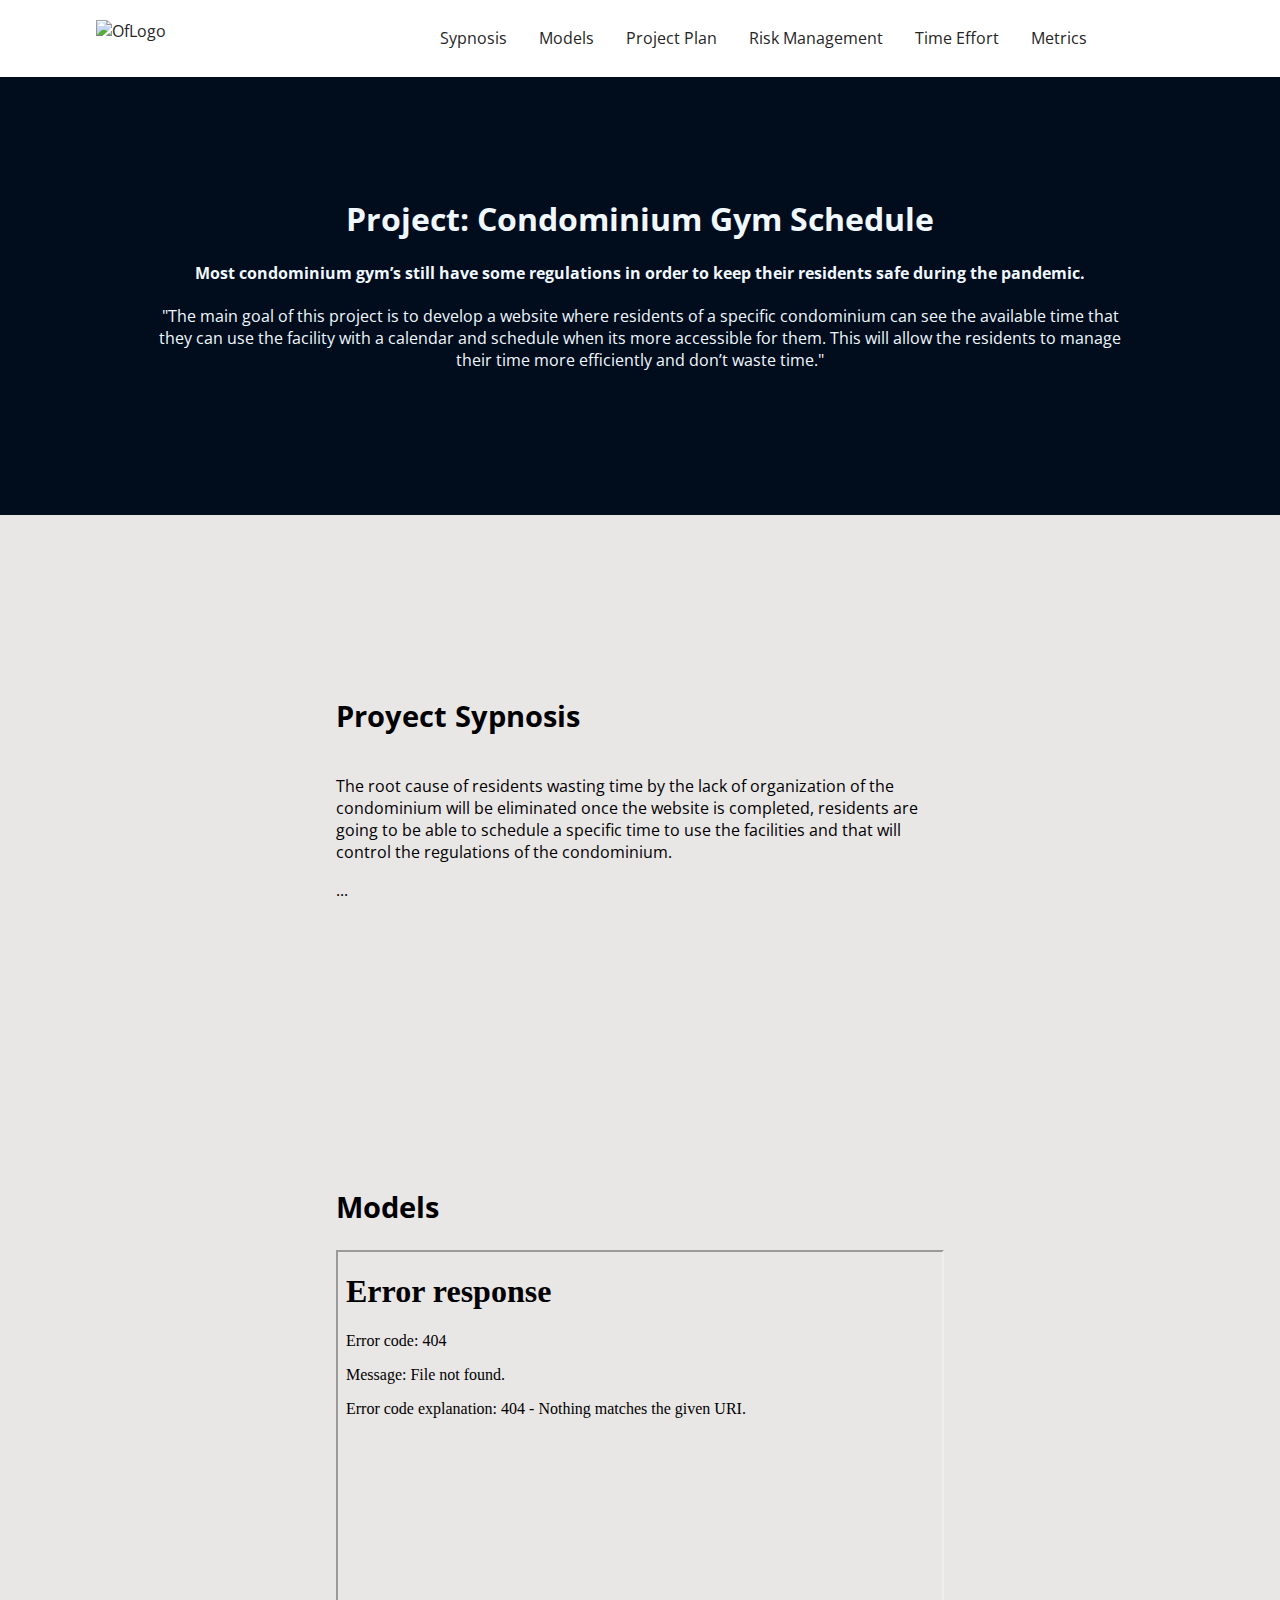
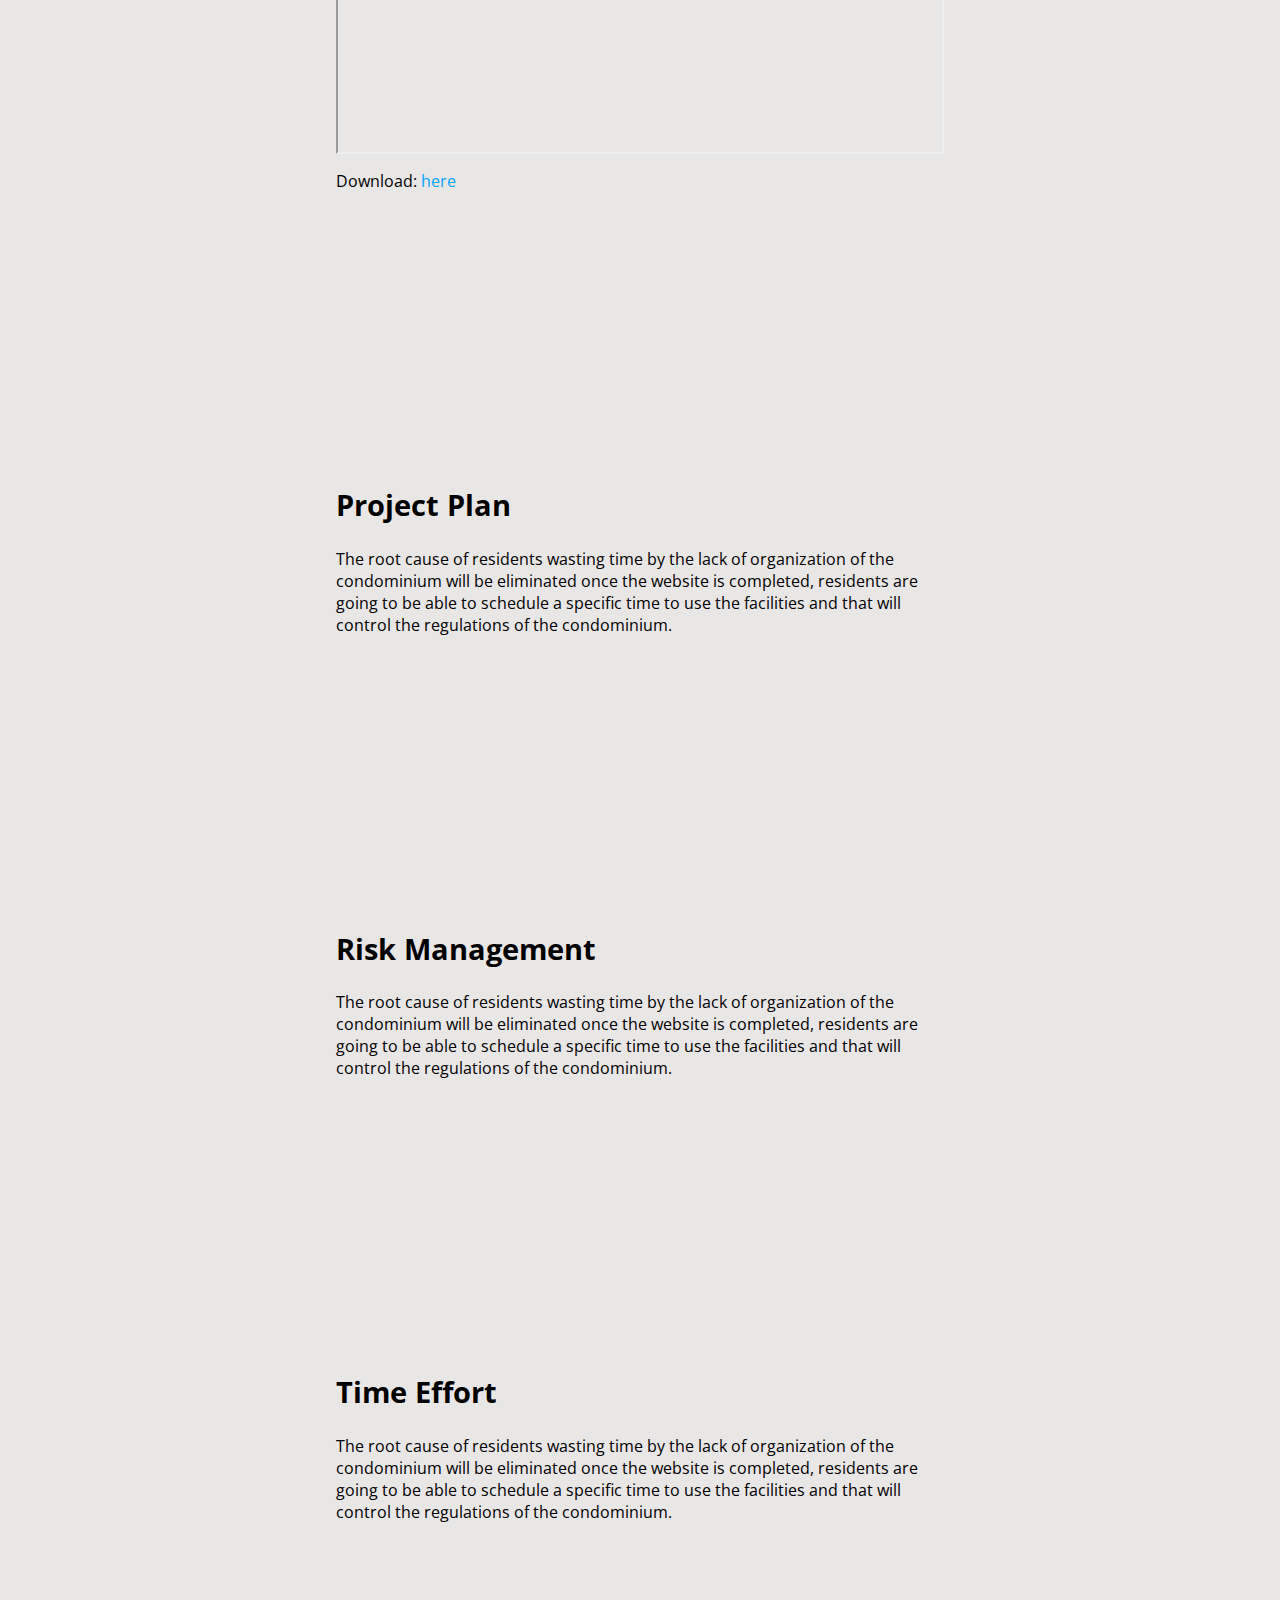
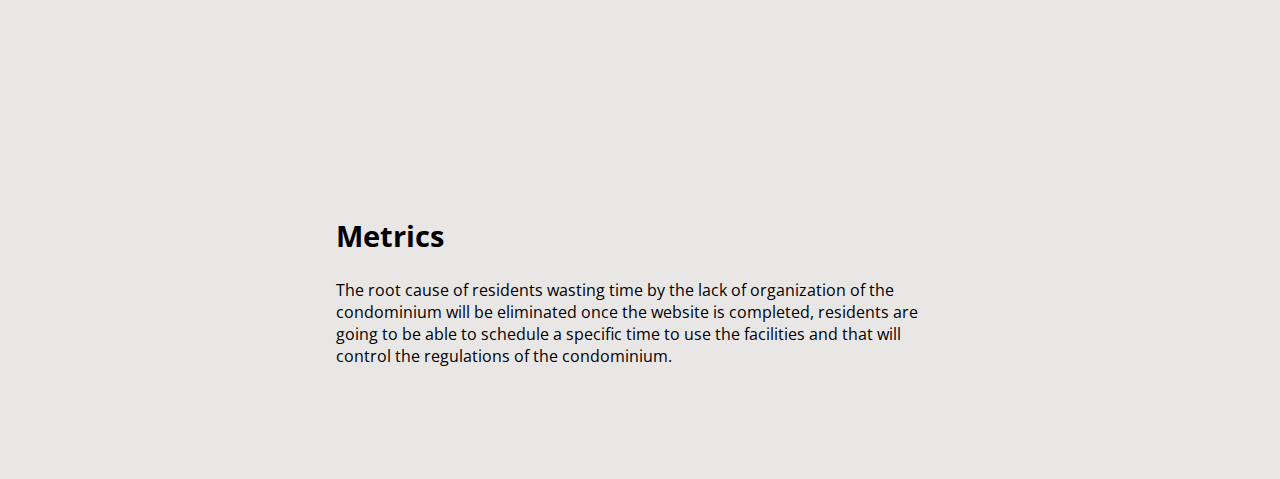
==== index.html @ fa083c7e "Commit to fix pdf" ====
<!DOCTYPE html>
<html lang="en">
<head>
    <meta charset="UTF-8">
    <meta http-equiv="X-UA-Compatible" content="IE=edge">
    <meta name="viewport" content="width=device-width, initial-scale=1.0">
    <title> Gym Schedule Project</title>
    <link rel="preconnect" href="https://fonts.googleapis.com">
    <link rel="preconnect" href="https://fonts.gstatic.com" crossorigin>
    <link href="https://fonts.googleapis.com/css2?family=Lexend+Mega:wght@600&family=Open+Sans&display=swap" rel="stylesheet">

    <link rel="stylesheet" href="styles.css">

</head>

<body>

 
    <header id="main-header">
        <a href="index.html" id="logo"> <img src="images/LogoGym1.png" alt="OfLogo"> </a>
        <nav>
            <ul>
              <li>
                <a href="#sypnosis">Sypnosis</a>
              </li>
              <li>
                <a href="#models">Models</a>
              </li>
              <li>
                  <a href="#project-p">Project Plan</a>
              </li>
              <li>
                <a href="#risk-mng">Risk Management</a>
            </li>
            <li>
                <a href="#time-effort">Time Effort</a>
            </li>
            <li>
                <a href="#metrics">Metrics</a>
            </li>

            </ul>
          </nav>

          <div id= "side-menu"> <svg class="w-6 h-6" fill="none" stroke="currentColor" viewBox="0 0 24 24" xmlns="http://www.w3.org/2000/svg"><path stroke-linecap="round" stroke-linejoin="round" stroke-width="2" d="M4 6h16M4 12h16M4 18h16"></path></svg>
          </div> 
        </a>
        
    </header>

    <div class=" container-text-center">
        <div id="center">
        <h1>Project: Condominium Gym Schedule </h1>
        <h4>Most condominium gym’s still have some regulations in order to
            keep their residents safe during the pandemic.</h4>
            <p> "The main goal of this project is to develop a website where residents of a specific condominium
                can see the available time that they can use the facility with a calendar and schedule when its more
                accessible for them. This will allow the residents to manage their time more efficiently and don’t waste time." </p>
            </div>
    </div>



    <main>
        
        <section> 
         <aside id="sypnosis">
            <div class="container"> 
                <div class="row">
                <h2 > Proyect Sypnosis</h2>
                <p class="lead">
                         The root cause of residents wasting time by the lack of organization of the condominium will be eliminated once the website is completed, 
                    residents are going to be able to schedule a specific time to use the facilities and that will control the regulations of the condominium. 
                 <div> ... </div> 
                </p>
     
            
            </div>
            </div>   
         </aside>
        </section>
        <section>
            <aside id="models">
                <div class="container"> 
                    <div class="row">
                            <h2 > Models</h2>

                    
                            <iframe src="PDF/models.pdf" width="100%" height="500px">
                            </iframe>
                            <p id="downloads">Download:<a href="/PDF/models.pdf"> here </a></p>
                    </div>  
                </div> 
                 
             </aside>
        </section>

        <section>
            <aside id="project-p">
                <div class="container"> 
                    <div class="row">
                        <div class="columns"> 
                    <h2 > Project Plan</h2>
                    <p class="lead">
                             The root cause of residents wasting time by the lack of organization of the condominium will be eliminated once the website is completed, 
                        residents are going to be able to schedule a specific time to use the facilities and that will control the regulations of the condominium. 
                    </p>
         
                </div> 
                </div>
                </div>   
             </aside>
        </section>
        <section> <aside id="risk-mng">
            <div class="container"> 
                <div class="row">
                    <div class="columns"> 
                <h2 > Risk Management</h2>
                <p class="lead">
                         The root cause of residents wasting time by the lack of organization of the condominium will be eliminated once the website is completed, 
                    residents are going to be able to schedule a specific time to use the facilities and that will control the regulations of the condominium. 
                </p>
     
            </div> 
            </div>
            </div>   
         </aside>
        </section>
        <section>
            <aside id="time-effort">
                <div class="container"> 
                    <div class="row">
                        <div class="columns"> 
                    <h2 > Time Effort</h2>
                    <p class="lead">
                             The root cause of residents wasting time by the lack of organization of the condominium will be eliminated once the website is completed, 
                        residents are going to be able to schedule a specific time to use the facilities and that will control the regulations of the condominium. 
                    </p>
         
                </div> 
                </div>
                </div>   
             </aside>

        </section>
        <section>
            <aside id="metrics">
                <div class="container"> 
                    <div class="row">
                        <div class="columns"> 
                    <h2 > Metrics</h2>
                    <p class="lead">
                             The root cause of residents wasting time by the lack of organization of the condominium will be eliminated once the website is completed, 
                        residents are going to be able to schedule a specific time to use the facilities and that will control the regulations of the condominium. 
                    </p>
         
                </div> 
                </div>
                </div>   
             </aside>
        </section>
    </main>
    
    
</body>

<footer>

</footer>
</html>
---- styles.css ----
html{
    --color-grey-100:rgb(233, 230, 230);
    --color-grey-400: rgb(134, 134, 134);
    --color-grey-600: rgb(58, 58, 58);
    --color-grey-900: rgb(41, 41, 41);
    --color-primary-500:rgb(158, 248, 218);
    --color-primary-700:rgb(1, 12, 29);
    --color-effect-blue: rgb(0, 162, 255); 
}


body{
    font-family:'Open Sans', sans-serif;
    background-color: var(--color-grey-100);
    margin: 0;

}

#main-header{
    background-color: white;
    display: flex;
    position: fixed;
    height: 4.8rem;
    width: 100%;
    justify-content: space-between;
    align-items: center;
    padding: 0 5%;
    
}


a{
    text-decoration: none;
    color: rgb(37, 37, 37);
    font-size: 1rem;
}

#logo img{
    height: 5rem;
    margin: 0 2rem;
    padding-bottom: 15px;
}
#main-header ul{
    list-style: none;
    display: flex;
    margin: 0;
    padding: 0;
}
#main-header li{
    margin: 0 1rem; 
    transition: background-color 0.5s ease-out;

}

#main-header a:hover{
    color: aliceblue;
}
#main-header li:hover{
    background-color: var(--color-effect-blue) ;
}

#side-menu{
    width: 1rem;
    height: 1rem;
    color: black;
}

.container-text-center{
    background-color: var(--color-primary-700);
    text-align: center;
    color: aliceblue;
    margin: 0;
    padding: 10%;

}
#center{
    margin: 0 20px;
    padding-top: 3rem;
    
}

.container{
    margin: 0;
    padding: 6rem 2rem;

}


#section{
    padding: 2rem;
  
}
.row{
    display: flex;
    flex-wrap: wrap;
    margin-right: 25%;
    margin-left: 25%;
    margin-top: 5%;

}

h2{
    font-weight: bold;
    font-size: 1.8rem;
}

#downloads a{
    color: var(--color-effect-blue);

}






/*max widh-> desktop to mobile*/
/* @media(max-width: 940px){


    #main-header nav {
        display: none;
      
    }


    .menu-btn{
        display: flex;
    }
        main h1{
            font-size: 1.5rem;
        }
    
        #latest-products ul{
             grid-template-columns: 100%;
    
        }
      
    } */
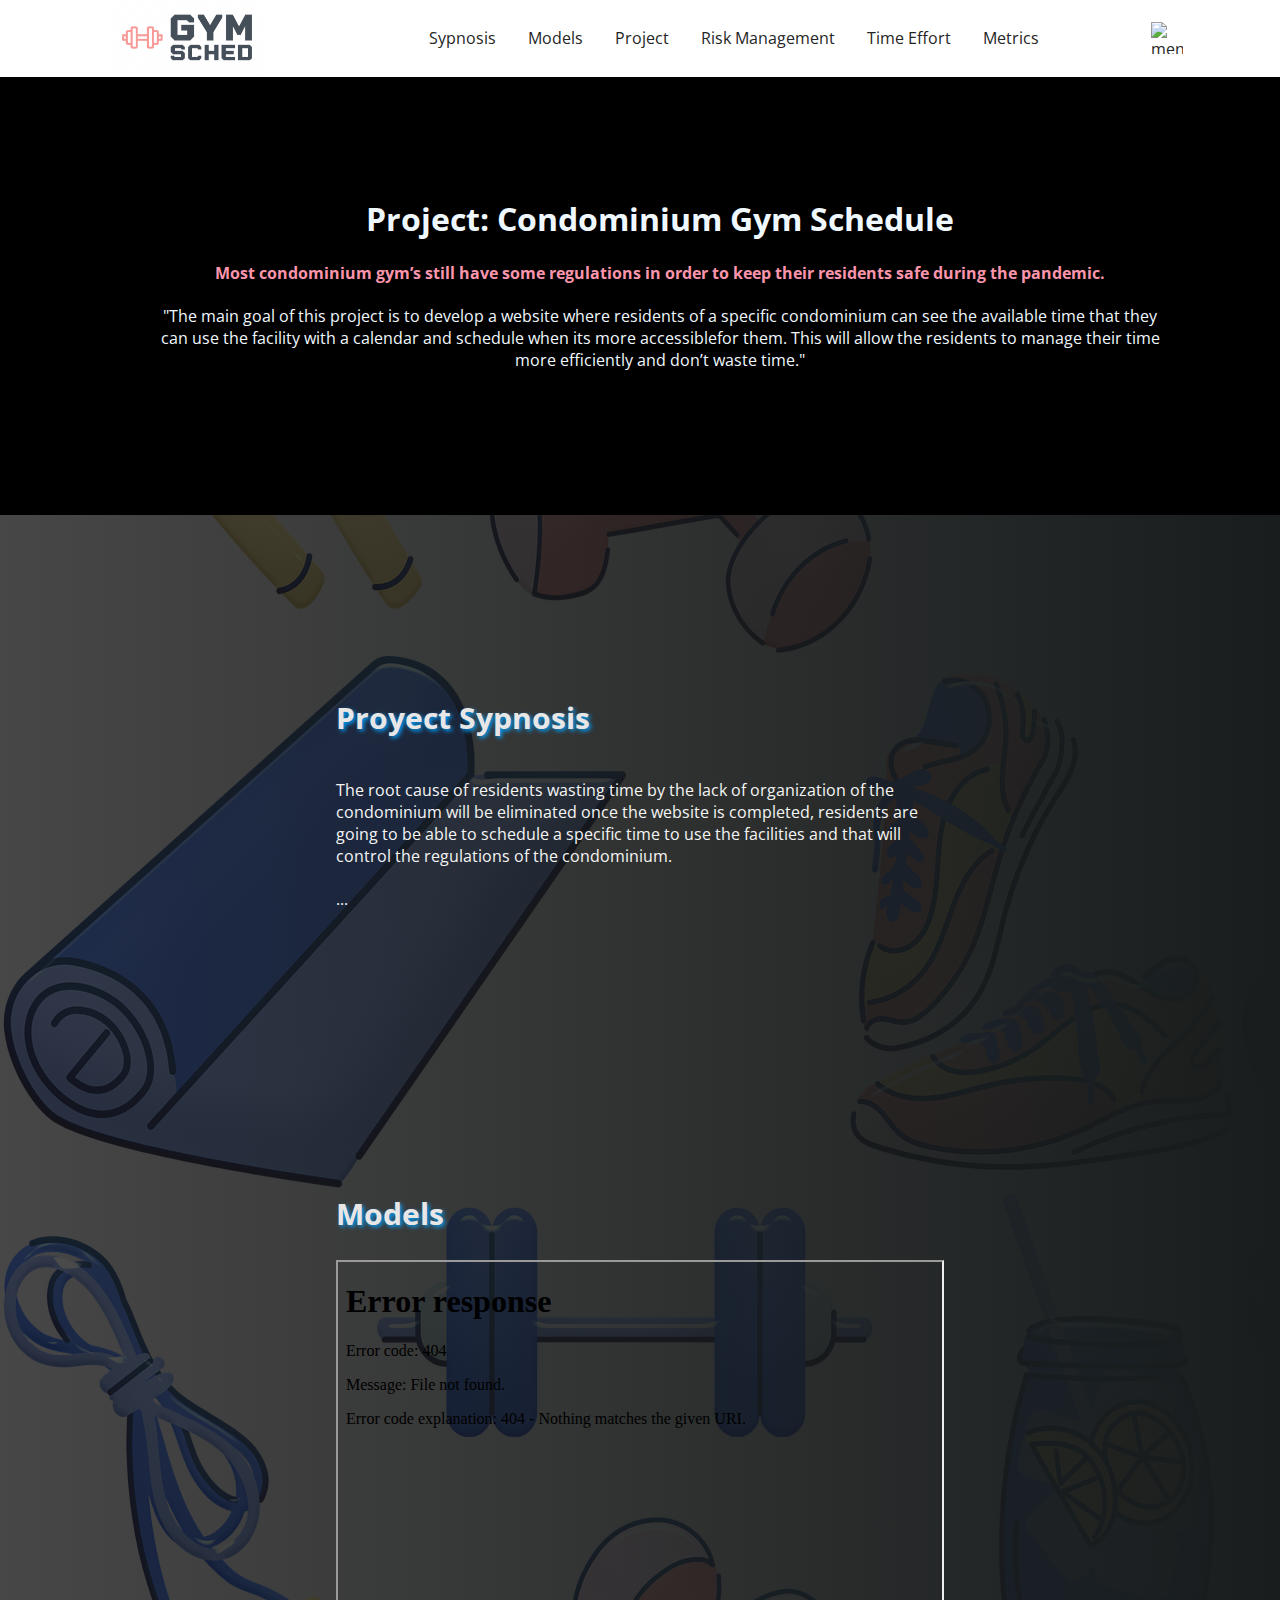
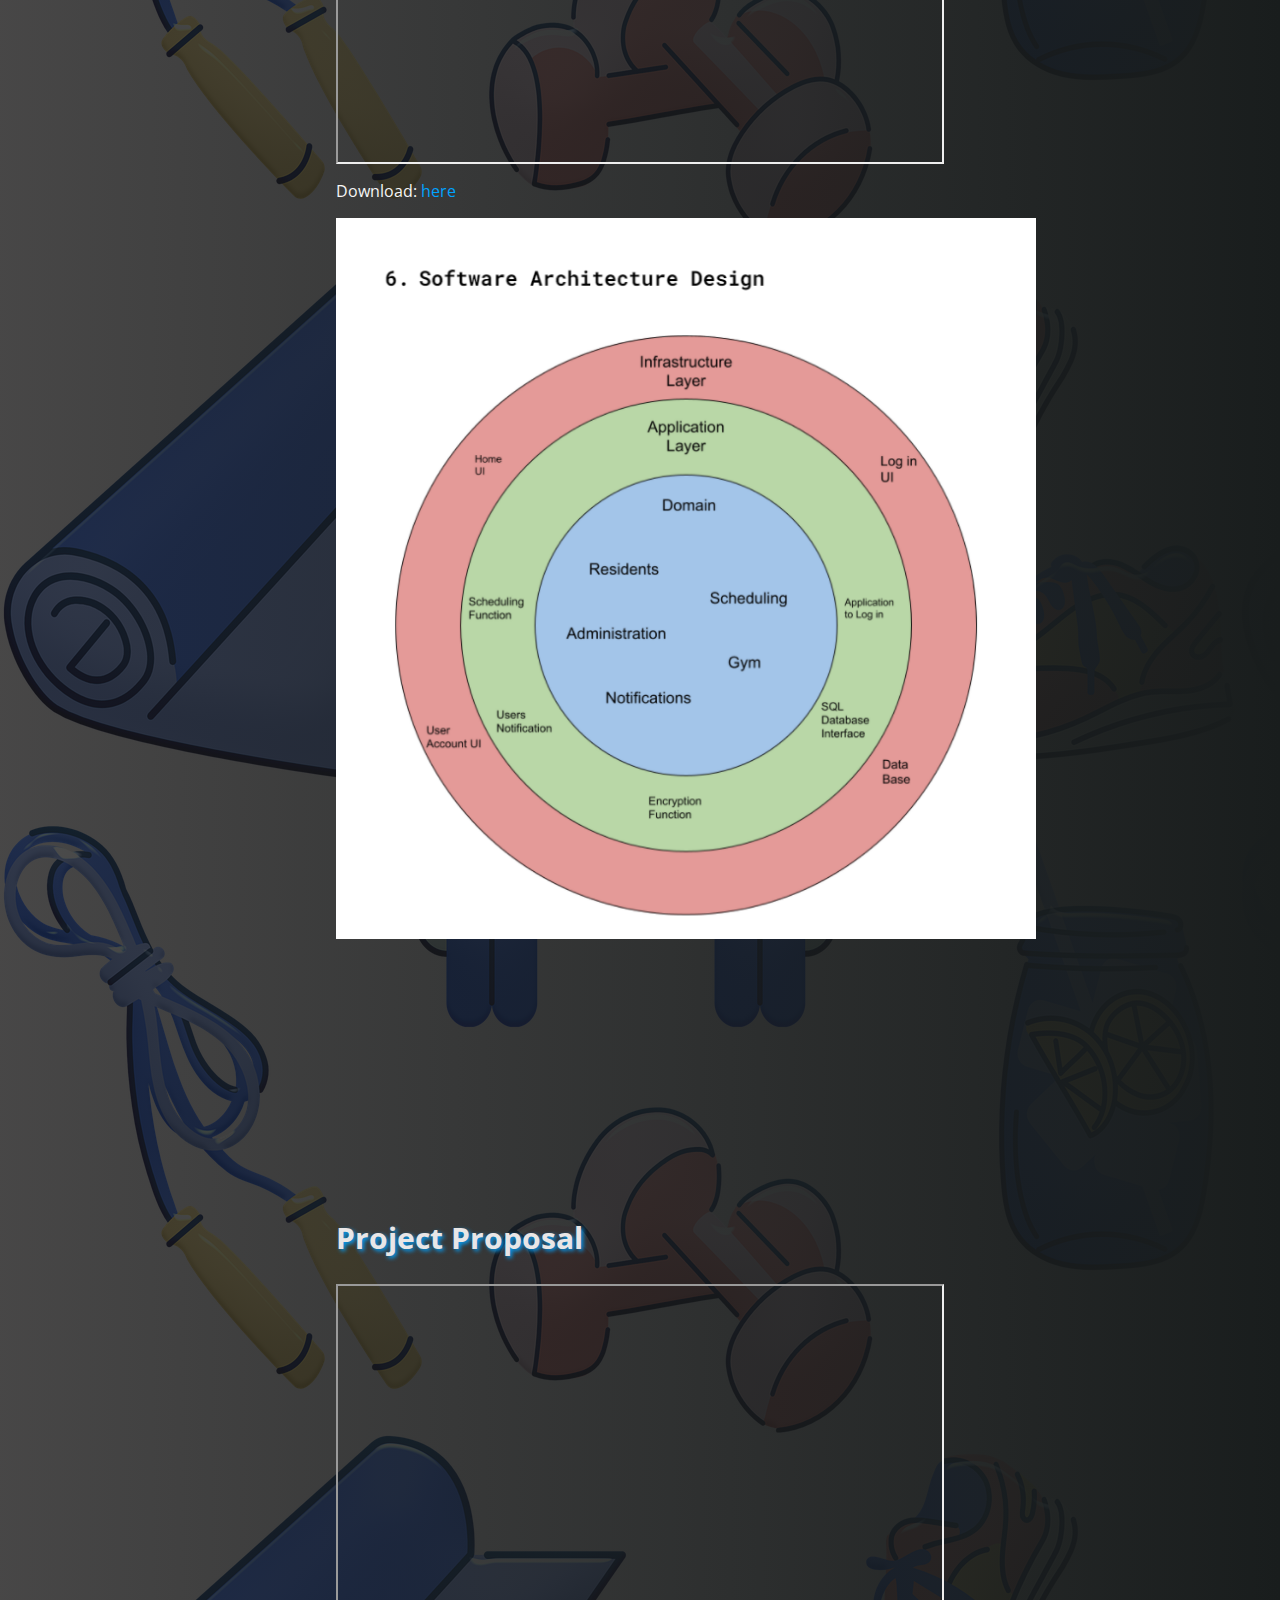
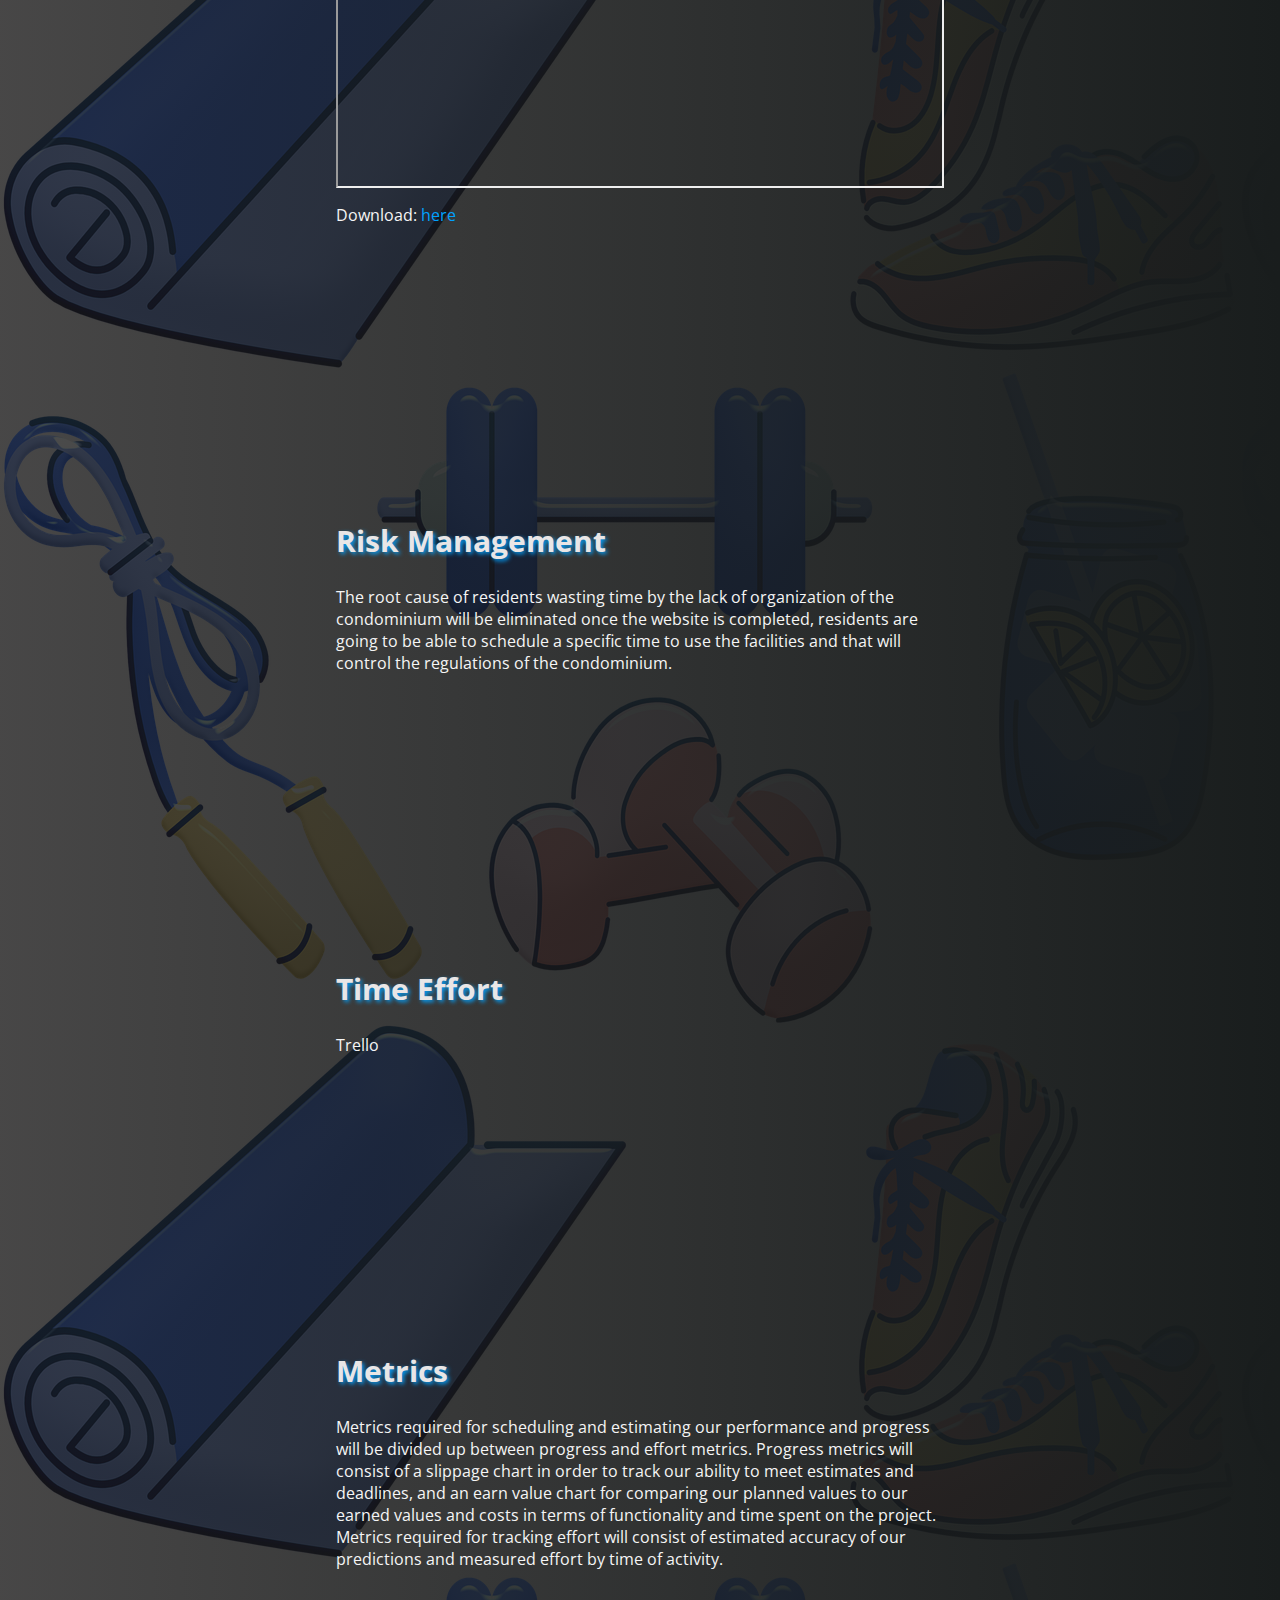
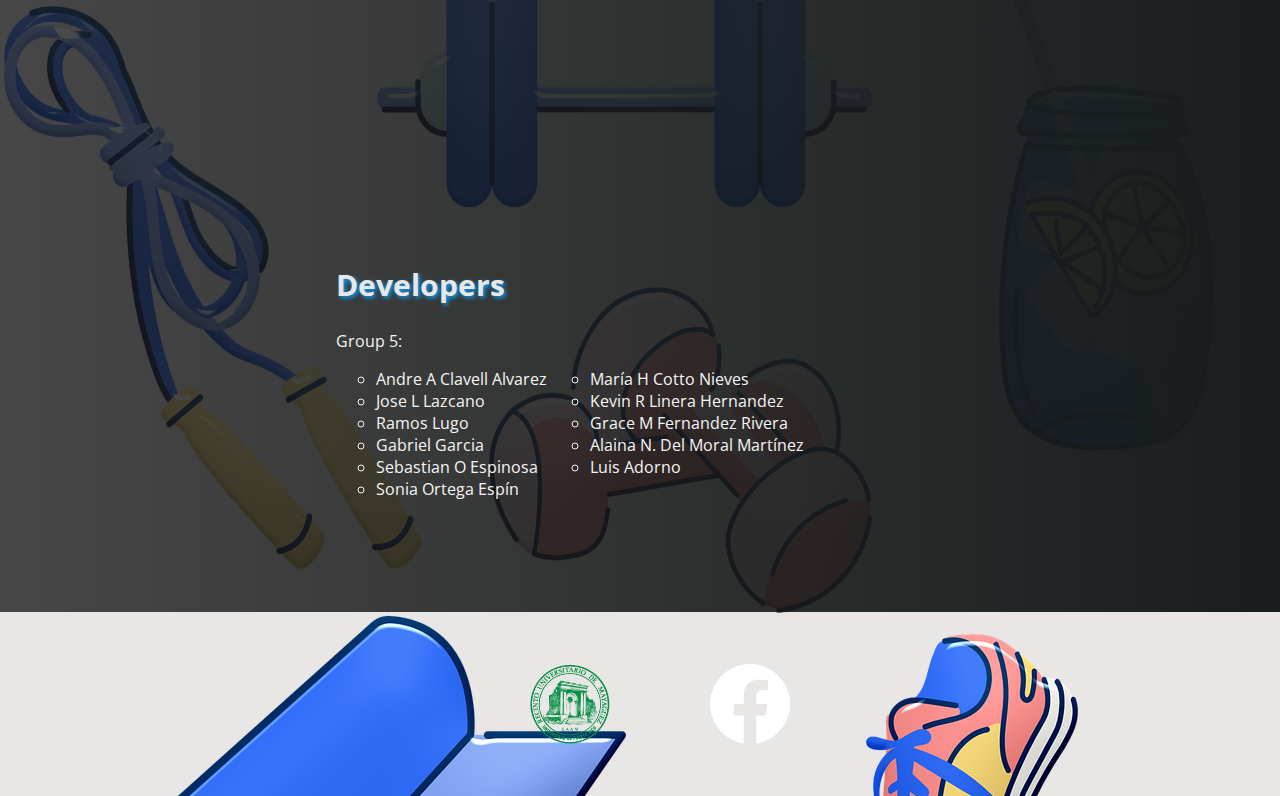
==== commit dd4fd6f0: "Updating" ====
--- a/index.html
+++ b/index.html
@@ -17,9 +17,9 @@
 
  
     <header id="main-header">
-        <a href="index.html" id="logo"> <img src="images/LogoGym1.png" alt="OfLogo"> </a>
+        <a href="index.html" id="logo"> <img src="images/Untitled.png" alt="OfLogo"> </a>
         <nav>
-            <ul>
+            <ul >
               <li>
                 <a href="#sypnosis">Sypnosis</a>
               </li>
@@ -27,7 +27,7 @@
                 <a href="#models">Models</a>
               </li>
               <li>
-                  <a href="#project-p">Project Plan</a>
+                  <a href="#project-p">Project </a>
               </li>
               <li>
                 <a href="#risk-mng">Risk Management</a>
@@ -40,12 +40,43 @@
             </li>
 
             </ul>
+            
           </nav>
 
-          <div id= "side-menu"> <svg class="w-6 h-6" fill="none" stroke="currentColor" viewBox="0 0 24 24" xmlns="http://www.w3.org/2000/svg"><path stroke-linecap="round" stroke-linejoin="round" stroke-width="2" d="M4 6h16M4 12h16M4 18h16"></path></svg>
-          </div> 
-        </a>
-        
+          <a href="#side-drawer" class=" menu-btn" > <img src="images/menu.png" alt= "menu"></a>
+
+         
+
+        <aside id="side-drawer"> 
+            <header> 
+          <a href="#" class=" menu-btn" > <img src="images/menu.png" alt= "menu"></a>
+          </header>
+            <ul >
+                <li>
+                  <a href="#sypnosis">Sypnosis</a>
+                </li>
+                <li>
+                  <a href="#models">Models</a>
+                </li>
+                <li>
+                    <a href="#project-p">Project Proposal </a>
+                </li>
+                <li>
+                  <a href="#risk-mng">Risk Management</a>
+              </li>
+              <li>
+                  <a href="#time-effort">Time Effort</a>
+              </li>
+              <li>
+                  <a href="#metrics">Metrics</a>
+              </li>
+              <li>
+                <a href="#Team">Developers</a>
+            </li>
+  
+              </ul>
+         </aside>
+
     </header>
 
     <div class=" container-text-center">
@@ -55,7 +86,7 @@
             keep their residents safe during the pandemic.</h4>
             <p> "The main goal of this project is to develop a website where residents of a specific condominium
                 can see the available time that they can use the facility with a calendar and schedule when its more
-                accessible for them. This will allow the residents to manage their time more efficiently and don’t waste time." </p>
+                accessiblefor them. This will allow the residents to manage their time more efficiently and don’t waste time." </p>
             </div>
     </div>
 
@@ -84,11 +115,10 @@
                 <div class="container"> 
                     <div class="row">
                             <h2 > Models</h2>
-
-                    
-                            <iframe src="PDF/models.pdf" width="100%" height="500px">
+                            <iframe src="PDF/models.pdf" width="150%" height="500px">
                             </iframe>
-                            <p id="downloads">Download:<a href="/PDF/models.pdf"> here </a></p>
+                            <p id="downloads">Download:<a href="PDF/models.pdf"> here </a></p>
+                            <img src="/images/Softwarearch.png" width="700px" alt="Softwarearch">
                     </div>  
                 </div> 
                  
@@ -96,35 +126,32 @@
         </section>
 
         <section>
-            <aside id="project-p">
-                <div class="container"> 
-                    <div class="row">
-                        <div class="columns"> 
-                    <h2 > Project Plan</h2>
-                    <p class="lead">
-                             The root cause of residents wasting time by the lack of organization of the condominium will be eliminated once the website is completed, 
-                        residents are going to be able to schedule a specific time to use the facilities and that will control the regulations of the condominium. 
-                    </p>
-         
-                </div> 
-                </div>
-                </div>   
+            <aside id="Project-p">
+                <div class="container"> 
+                    <div class="row">
+                            <h2 > Project Proposal</h2>
+                            <iframe src="PDF/Project1_ Proposal and Key Requirements_Group5 (1).pdf" width="150%" height="500px">
+                            </iframe>
+                            <p id="downloads">Download:<a href="PDF/Project1_ Proposal and Key Requirements_Group5 (1).pdf"> here </a></p>
+                    </div>  
+                </div> 
+                 
              </aside>
         </section>
         <section> <aside id="risk-mng">
             <div class="container"> 
                 <div class="row">
                     <div class="columns"> 
-                <h2 > Risk Management</h2>
+                <h2 > Risk Management </h2>
                 <p class="lead">
                          The root cause of residents wasting time by the lack of organization of the condominium will be eliminated once the website is completed, 
                     residents are going to be able to schedule a specific time to use the facilities and that will control the regulations of the condominium. 
                 </p>
-     
             </div> 
             </div>
             </div>   
          </aside>
+
         </section>
         <section>
             <aside id="time-effort">
@@ -133,8 +160,8 @@
                         <div class="columns"> 
                     <h2 > Time Effort</h2>
                     <p class="lead">
-                             The root cause of residents wasting time by the lack of organization of the condominium will be eliminated once the website is completed, 
-                        residents are going to be able to schedule a specific time to use the facilities and that will control the regulations of the condominium. 
+                          <p>Trello </p>
+
                     </p>
          
                 </div> 
@@ -150,21 +177,60 @@
                         <div class="columns"> 
                     <h2 > Metrics</h2>
                     <p class="lead">
-                             The root cause of residents wasting time by the lack of organization of the condominium will be eliminated once the website is completed, 
-                        residents are going to be able to schedule a specific time to use the facilities and that will control the regulations of the condominium. 
+                        
+                        Metrics required for scheduling and estimating our performance and progress will be divided up between progress and effort metrics.
+                        Progress metrics will consist of a slippage chart in order to track our ability to meet estimates and deadlines, and an earn value chart for comparing our planned values to our earned values and costs in terms of functionality and time spent on the project.
+                        Metrics required for tracking effort will consist of estimated accuracy of our predictions and measured effort by time of activity.
                     </p>
          
                 </div> 
                 </div>
                 </div>   
              </aside>
-        </section>
+             
+        </section>
+        <aside id="Team">
+            <div class="container"> 
+                <div class="row">
+                    <div class="columns"> 
+
+                <h2 > Developers </h2>
+                <p class="lead">
+                  <p >Group 5:</p>
+                   
+                  <ul>
+                    <li>Andre A Clavell Alvarez</li>
+                    <li>María H Cotto Nieves</li>
+                   <li> Jose L Lazcano</li>
+                   <li> Kevin R Linera Hernandez</li>
+                    <li> Ramos Lugo</li> 
+                   <li> Grace M Fernandez Rivera</li>
+                   <li> Gabriel Garcia</li>
+                   <li>Alaina N. Del Moral Martínez</li> 
+                    <li> Sebastian O Espinosa </li>
+                   <li> Luis Adorno</li>
+                   <li> Sonia Ortega Espín</li>
+                </ul>
+                    
+                </p>
+      
+            </div>
+         </div>
+         </div>   
+         </aside>
     </main>
     
     
 </body>
 
 <footer>
-
+   
+    <ul>
+        <li>
+            <a href="https://www.uprm.edu"> <img src="images/icons/UPR_at_Mayaguez_Seal.svg.png"  alt="UPRM logo"></a>
+        </li>
+    
+        <li> <a href="https://www.facebook.com/RecintoUniversitariodeMayaguez"> <img src="images/icons/facebook.png" alt="facebook logo"></a></li>
+    </ul>
 </footer>
 </html>--- a/styles.css
+++ b/styles.css
@@ -4,8 +4,9 @@
     --color-grey-600: rgb(58, 58, 58);
     --color-grey-900: rgb(41, 41, 41);
     --color-primary-500:rgb(158, 248, 218);
-    --color-primary-700:rgb(1, 12, 29);
+    --color-primary-700:rgb(0, 0, 0);
     --color-effect-blue: rgb(0, 162, 255); 
+    --color-effect-pink: rgb(250, 149, 171);
 }
 
 
@@ -13,7 +14,14 @@
     font-family:'Open Sans', sans-serif;
     background-color: var(--color-grey-100);
     margin: 0;
-
+    background-image: url(/images/work-out-clip-art.png);
+    font-style: bold;
+    color: whitesmoke;
+
+
+}
+h4{
+    color: var(--color-effect-pink);
 }
 
 #main-header{
@@ -22,11 +30,13 @@
     position: fixed;
     height: 4.8rem;
     width: 100%;
-    justify-content: space-between;
+    justify-content: left;
     align-items: center;
     padding: 0 5%;
     
 }
+
+
 
 
 a{
@@ -38,13 +48,14 @@
 #logo img{
     height: 5rem;
     margin: 0 2rem;
-    padding-bottom: 15px;
+    padding: 1rem;
+    align-content: center;
 }
 #main-header ul{
     list-style: none;
     display: flex;
     margin: 0;
-    padding: 0;
+    padding: 0 6rem;
 }
 #main-header li{
     margin: 0 1rem; 
@@ -59,11 +70,60 @@
     background-color: var(--color-effect-blue) ;
 }
 
-#side-menu{
-    width: 1rem;
-    height: 1rem;
-    color: black;
-}
+.menu-btn {
+    display: flex;
+    margin-right: 2rem;
+    padding:0;
+
+
+}
+
+.menu-btn img{
+    width: 2rem;
+    height: 2rem;    
+}
+
+
+
+#side-drawer{
+    width: 100%;
+    height: 100%;
+    background-color: var(--color-grey-100);
+    position: fixed;
+    top: 0;
+    left: 0;
+    display: none;
+}
+
+#side-drawer:target{
+    display: block;
+}
+#side-drawer header{
+    height: 5rem;
+    display: flex;
+    justify-content: flex-end;
+    align-items: center;
+    padding: 0 8%;
+}
+
+#side-drawer ul{
+    list-style: none;
+    margin: 0;
+    padding: 4rem 1rem ;
+    display:flex;
+    flex-direction: column;
+    align-items: center;
+
+}
+
+#side-drawer li{
+ margin: 1rem 0;
+}
+
+#side-drawer a{
+    font-size: 2rem;
+}
+
 
 .container-text-center{
     background-color: var(--color-primary-700);
@@ -76,13 +136,26 @@
 #center{
     margin: 0 20px;
     padding-top: 3rem;
+    width: 100%;
     
 }
 
 .container{
+    align-content: center;
     margin: 0;
     padding: 6rem 2rem;
-
+    background:linear-gradient(90deg,rgba(24, 24, 24, 0.774), rgba(25,29,29));
+
+    
+}
+
+.container h2{
+    color: var(--color-grey-100);
+    text-shadow: 2px 2px 4px var(--color-effect-blue);
+}
+
+#downloads a{
+    color: var(--color-effect-blue);
 }
 
 
@@ -90,32 +163,79 @@
     padding: 2rem;
   
 }
+
 .row{
     display: flex;
     flex-wrap: wrap;
+    align-items: center;
     margin-right: 25%;
     margin-left: 25%;
     margin-top: 5%;
-
-}
+}    
 
 h2{
     font-weight: bold;
-    font-size: 1.8rem;
-}
-
-#downloads a{
-    color: var(--color-effect-blue);
-
-}
-
-
-
+    font-size: 1.9rem;
+}
+
+
+#models{
+    margin: 0;
+    padding: 0 ;
+    align-content: center;
+    
+}
+
+#project-p{
+    margin: 0;
+    padding: 0 ;
+    align-content: center;
+    
+}
+
+
+
+#Team ul {
+    display: grid;
+    grid-template-columns: 1fr 1fr;
+ 
+    
+    list-style: circle;
+   
+}
+
+
+
+
+footer{
+    padding: 36px 0;
+    color: whitesmoke;
+   
+}
+
+footer ul{
+    display: flex;
+    justify-content:center ;
+    list-style: none;
+}
+
+
+footer li{
+    width: 80px;
+    height: 80px;
+    margin: 0 50px;
+}
+
+footer img{
+    width: 100%;
+    height: 100%;
+
+}
 
 
 
 /*max widh-> desktop to mobile*/
-/* @media(max-width: 940px){
+@media(max-width: 940px){
 
 
     #main-header nav {
@@ -126,15 +246,19 @@
 
     .menu-btn{
         display: flex;
+    
     }
-        main h1{
+
+    main h1{
             font-size: 1.5rem;
         }
     
-        #latest-products ul{
+    #latest-products ul{
              grid-template-columns: 100%;
     
         }
+    
+ 
       
-    } */
+}
     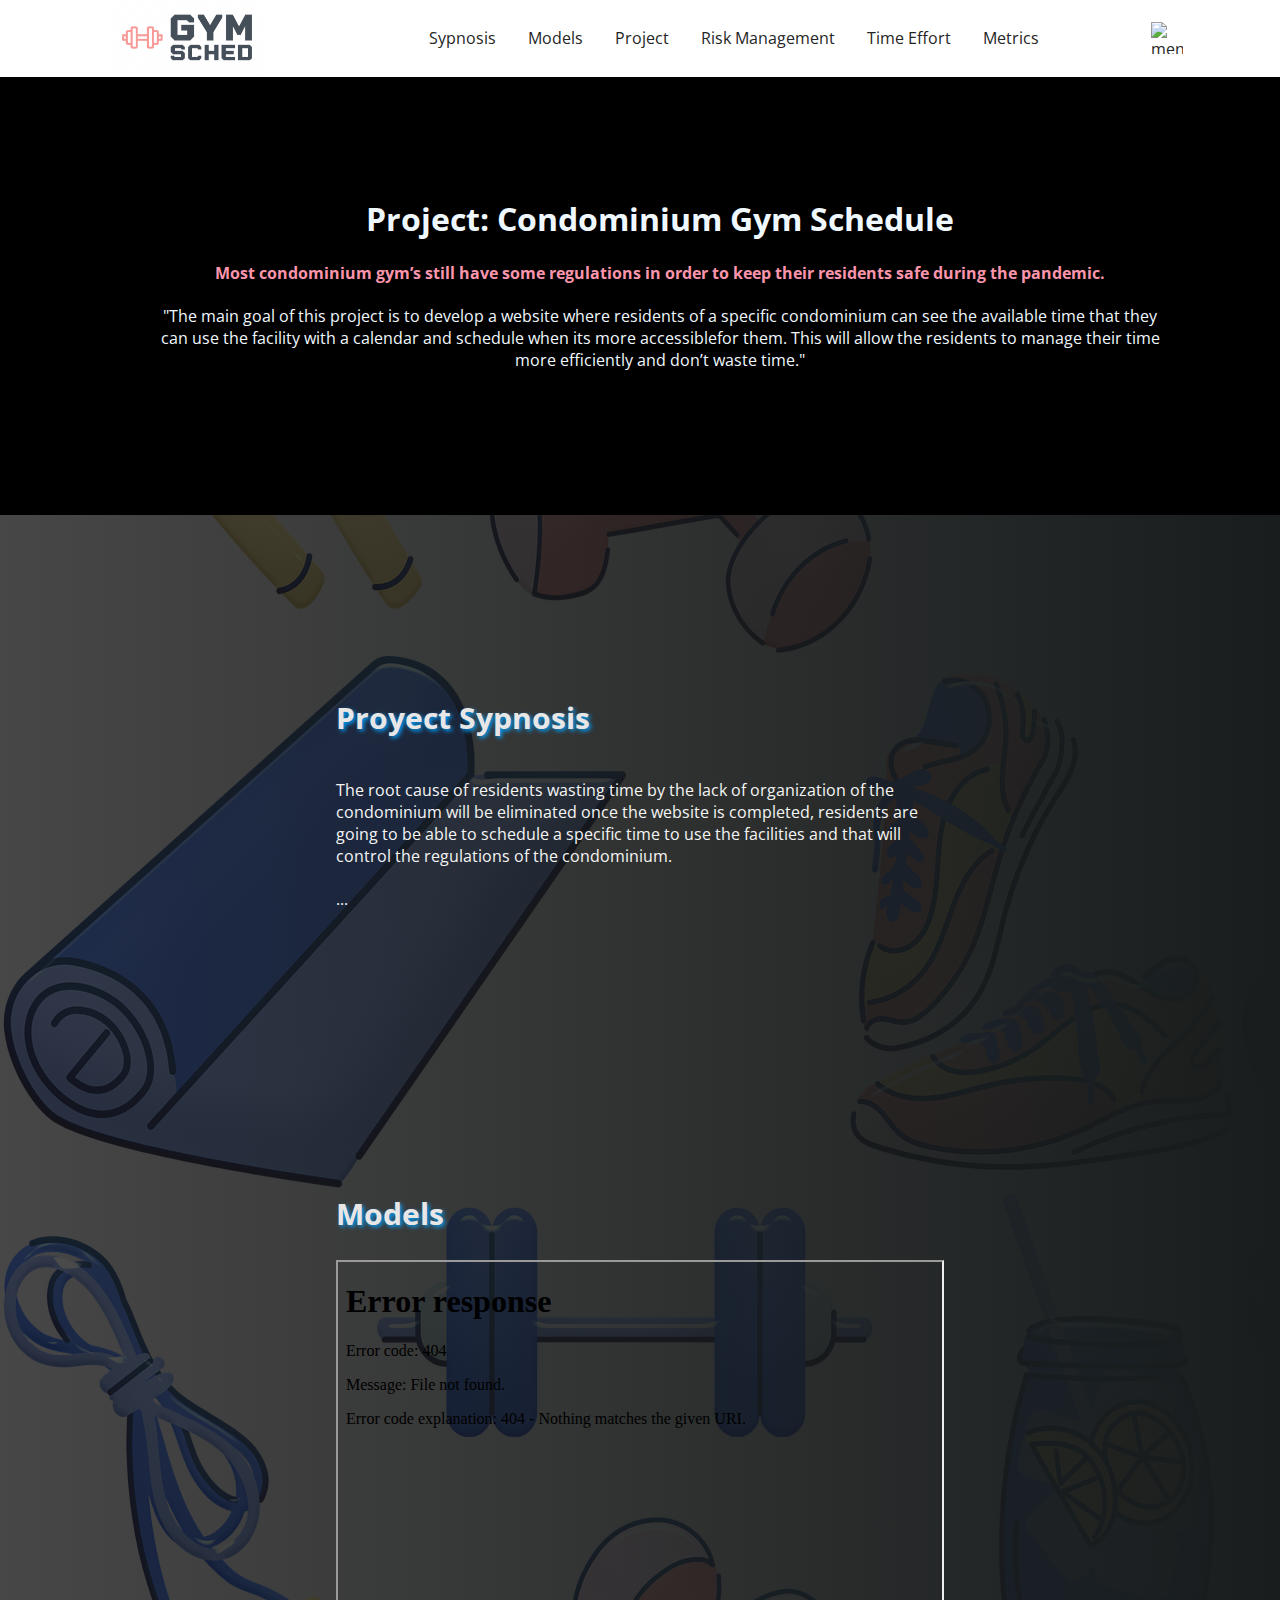
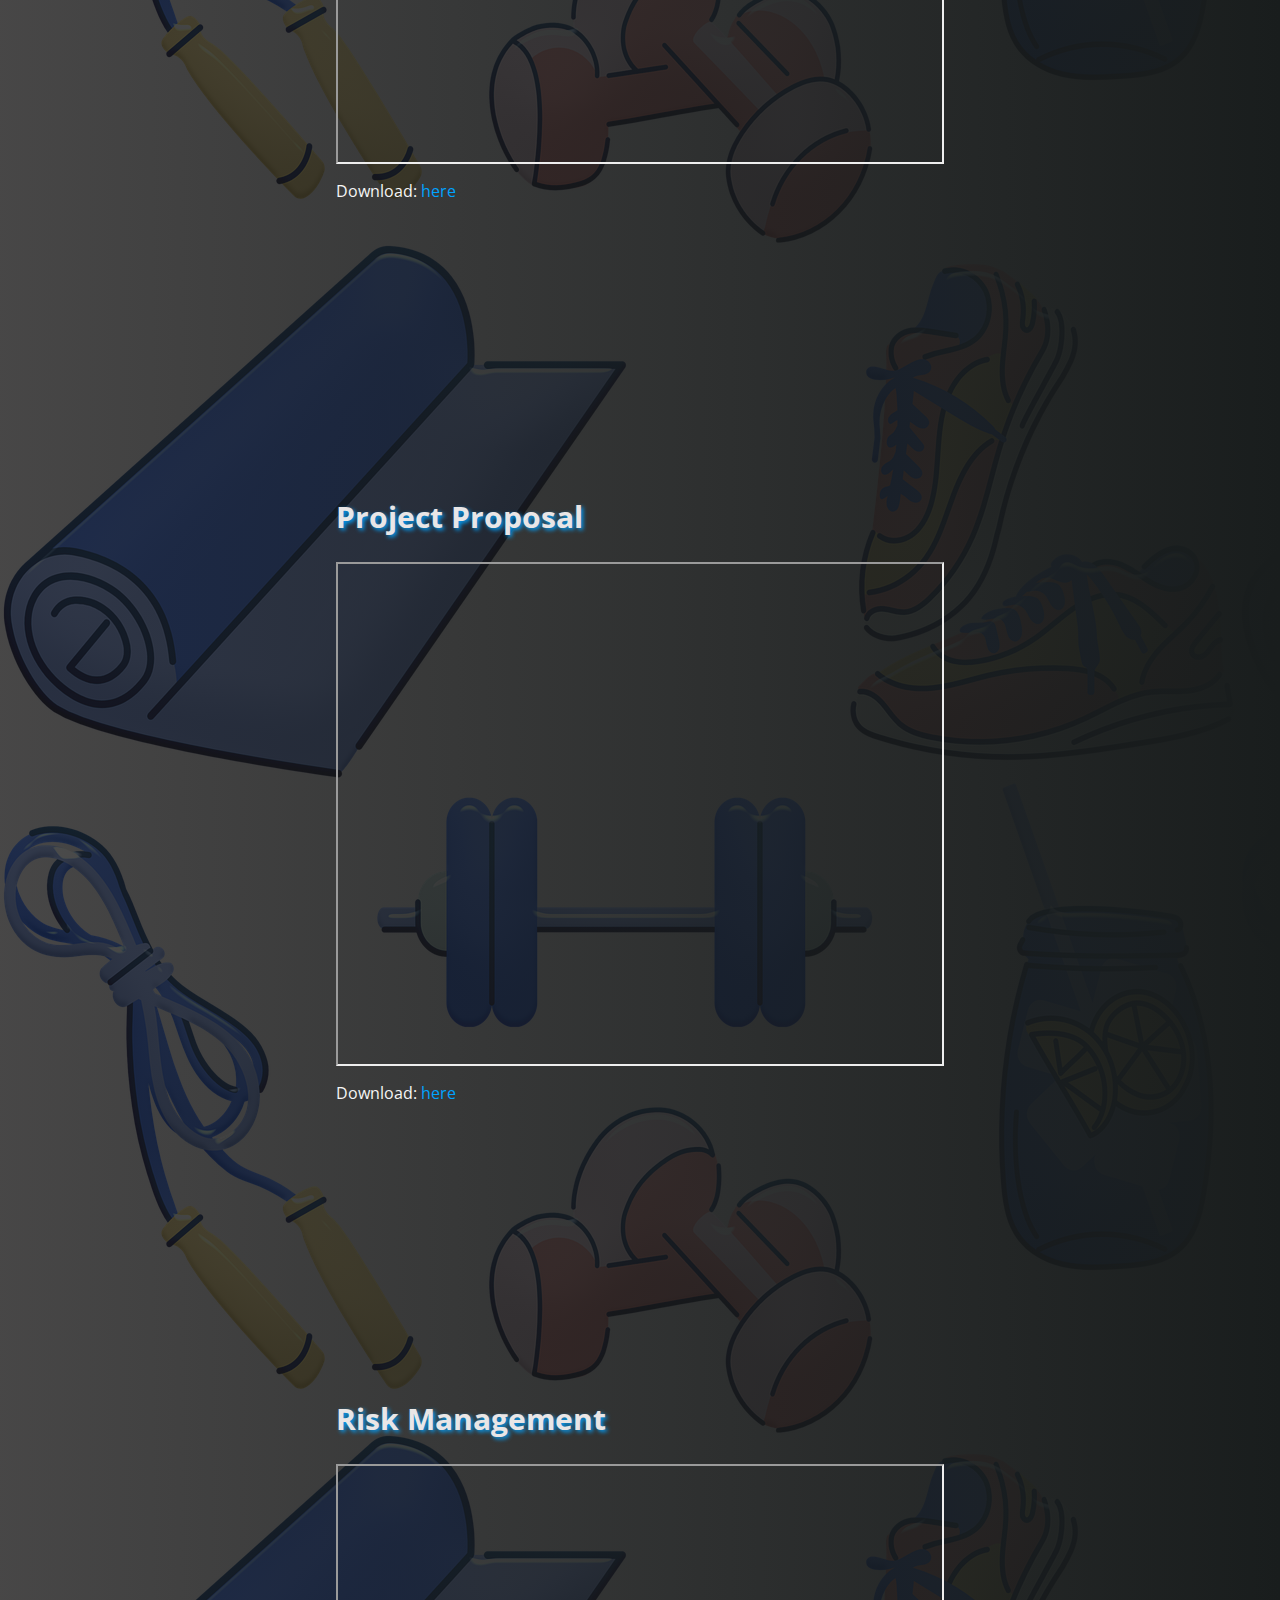
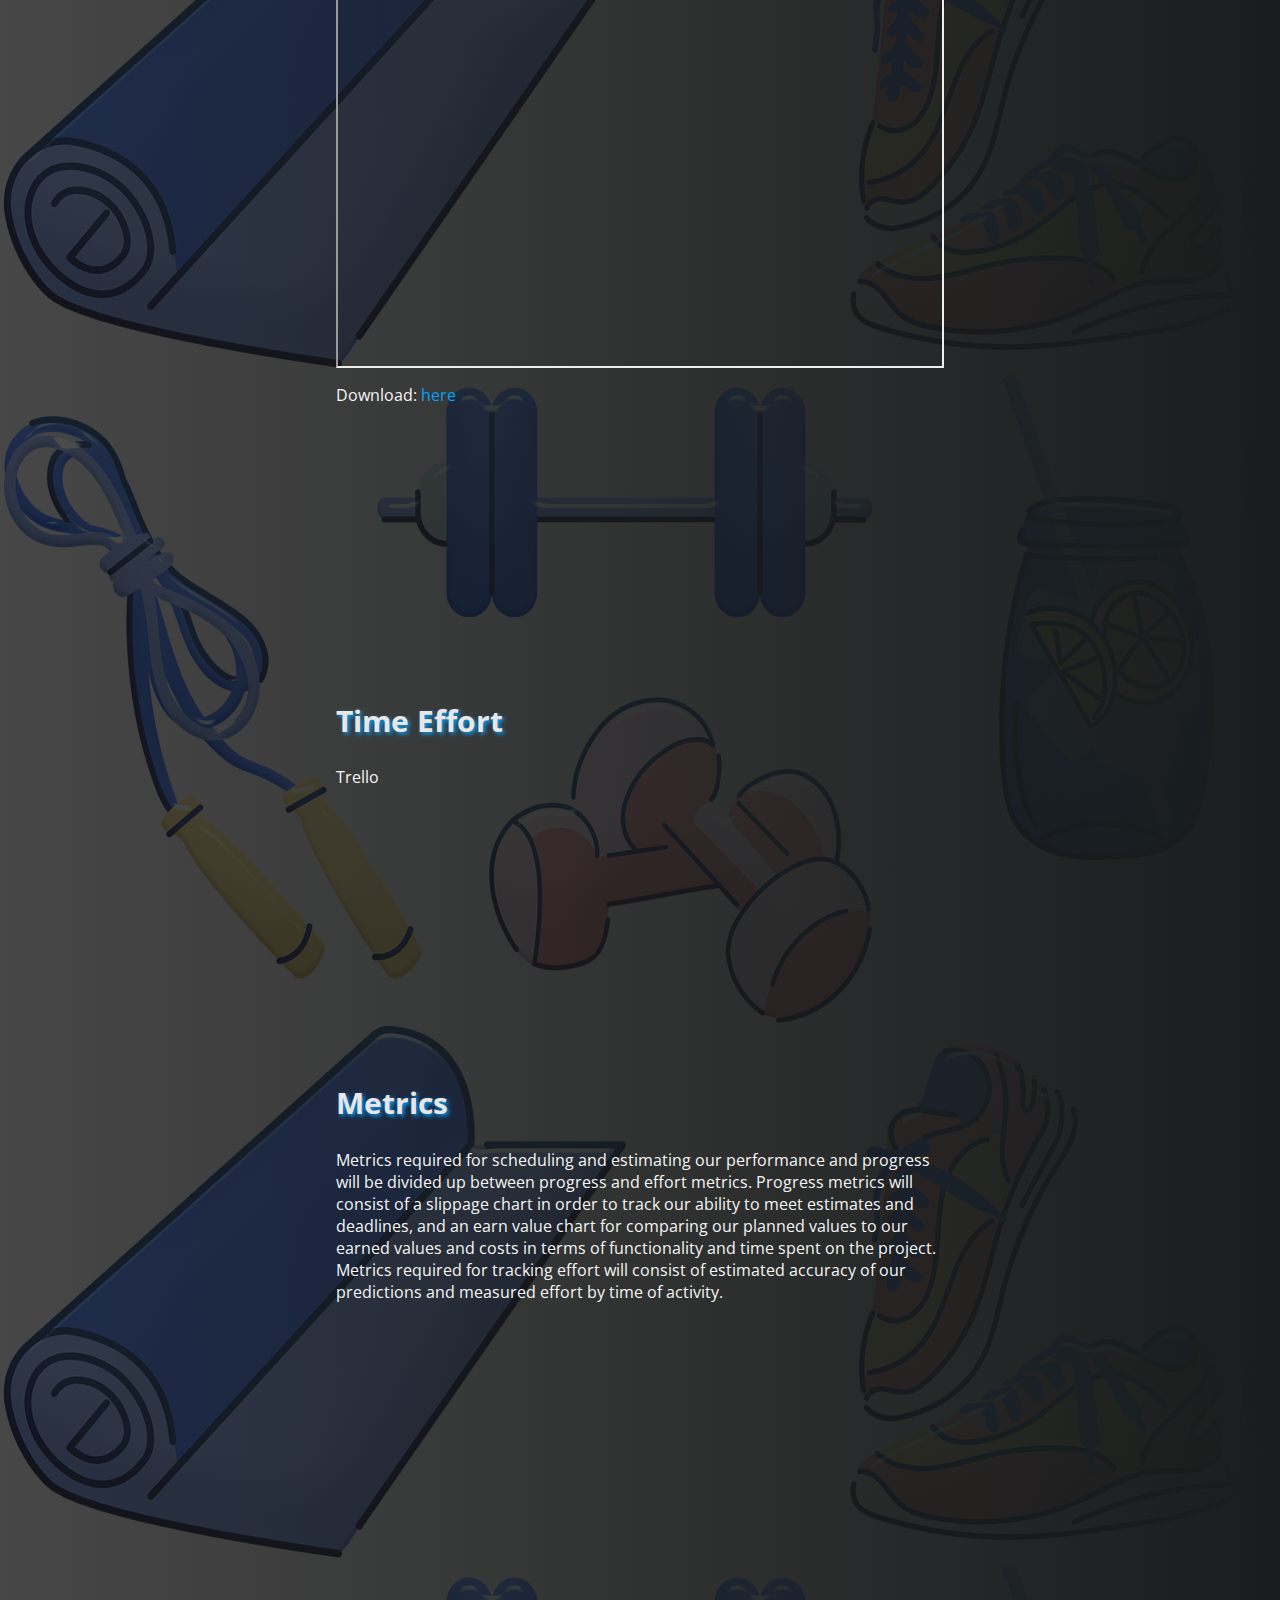
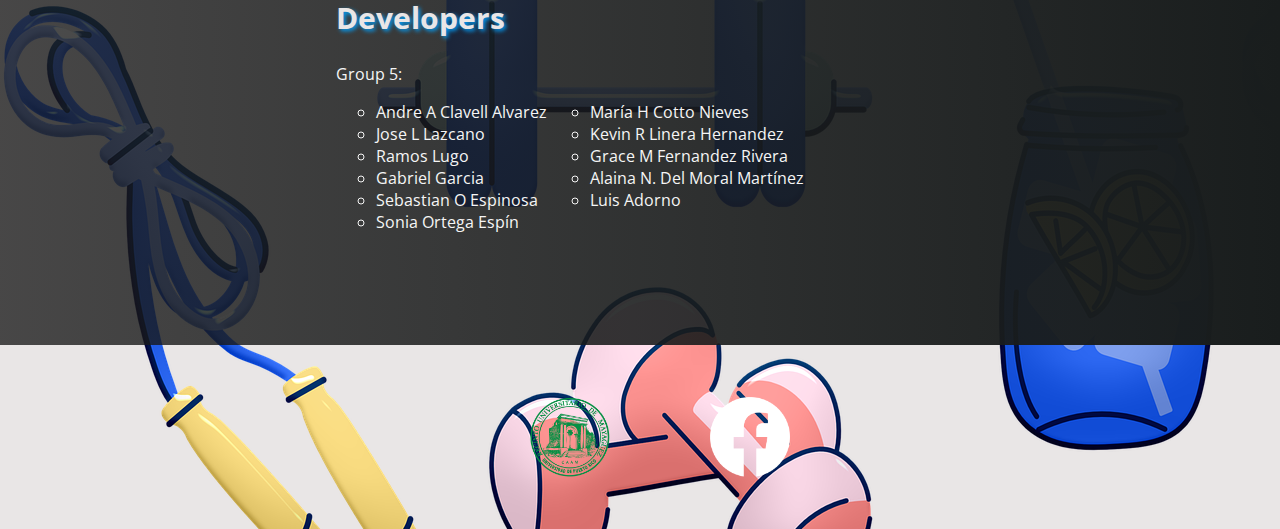
==== commit 3e62a861: "Risk management  tempt" ====
--- a/index.html
+++ b/index.html
@@ -118,7 +118,7 @@
                             <iframe src="PDF/models.pdf" width="150%" height="500px">
                             </iframe>
                             <p id="downloads">Download:<a href="PDF/models.pdf"> here </a></p>
-                            <img src="/images/Softwarearch.png" width="700px" alt="Softwarearch">
+                            <!-- <img src="/images/Softwarearch.png" width="700px" alt="Softwarearch"> -->
                     </div>  
                 </div> 
                  
@@ -143,11 +143,9 @@
                 <div class="row">
                     <div class="columns"> 
                 <h2 > Risk Management </h2>
-                <p class="lead">
-                         The root cause of residents wasting time by the lack of organization of the condominium will be eliminated once the website is completed, 
-                    residents are going to be able to schedule a specific time to use the facilities and that will control the regulations of the condominium. 
-                </p>
-            </div> 
+            </div> <iframe src="PDF/Risk_Management.pdf" width="150%" height="500px">
+            </iframe>
+            <p id="downloads">Download:<a href="PDF/Risk_Management.pdf"> here </a></p>
             </div>
             </div>   
          </aside>
--- a/styles.css
+++ b/styles.css
@@ -14,7 +14,7 @@
     font-family:'Open Sans', sans-serif;
     background-color: var(--color-grey-100);
     margin: 0;
-    background-image: url(/images/work-out-clip-art.png);
+    background-image: url(images/work-out-clip-art.png);
     font-style: bold;
     color: whitesmoke;
 
@@ -93,6 +93,7 @@
     top: 0;
     left: 0;
     display: none;
+    
 }
 
 #side-drawer:target{
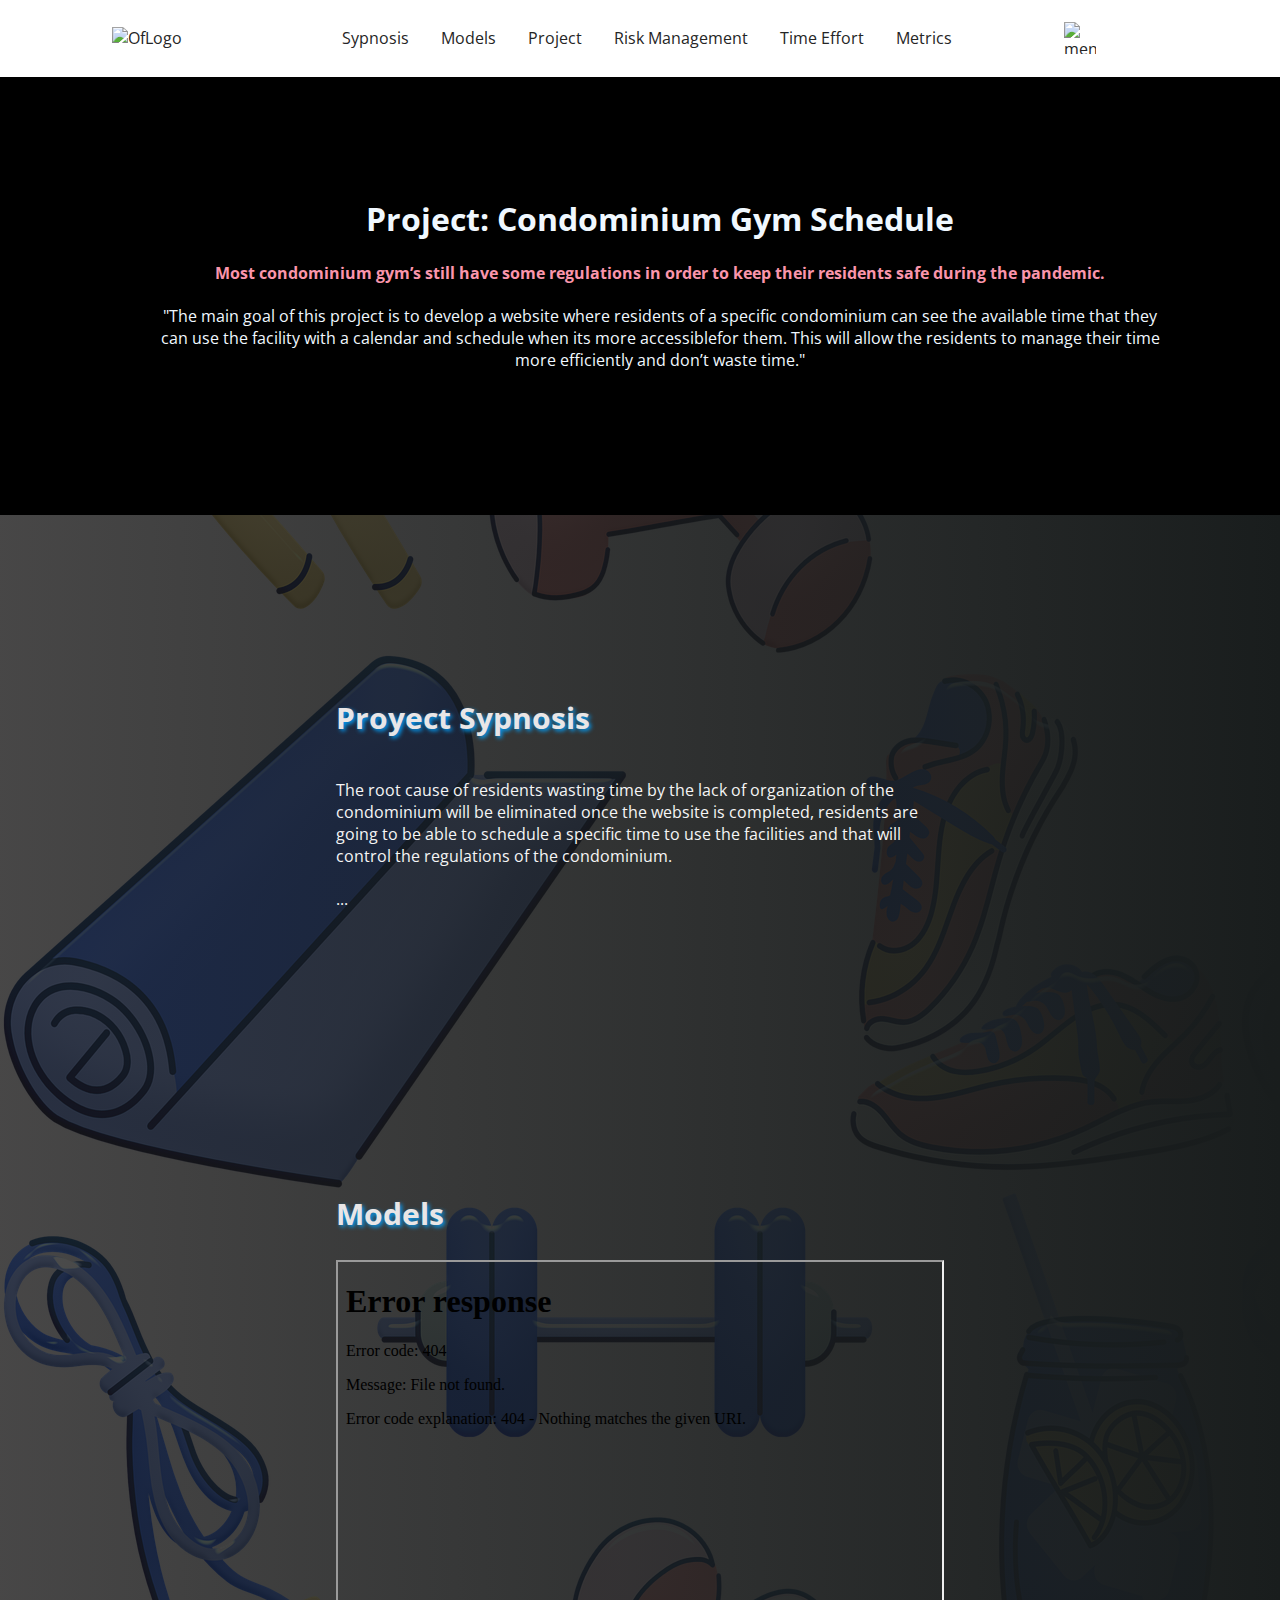
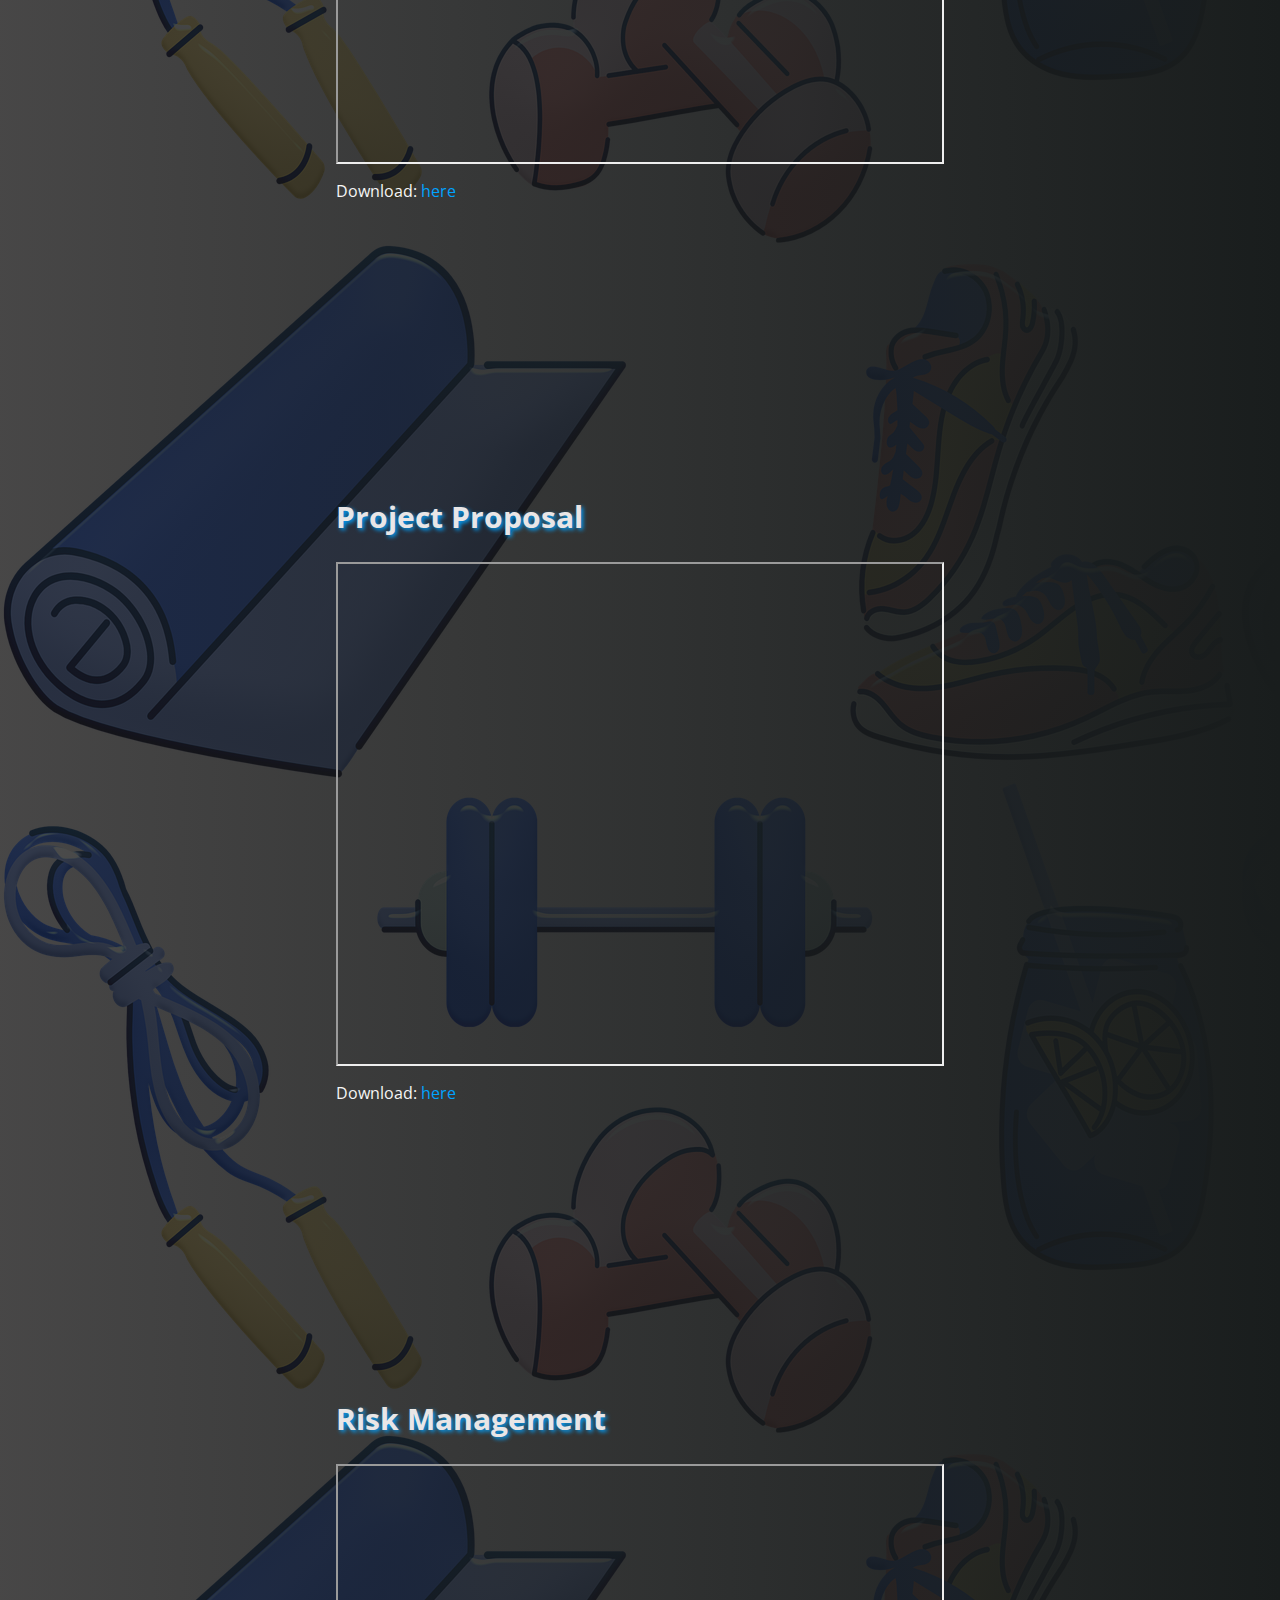
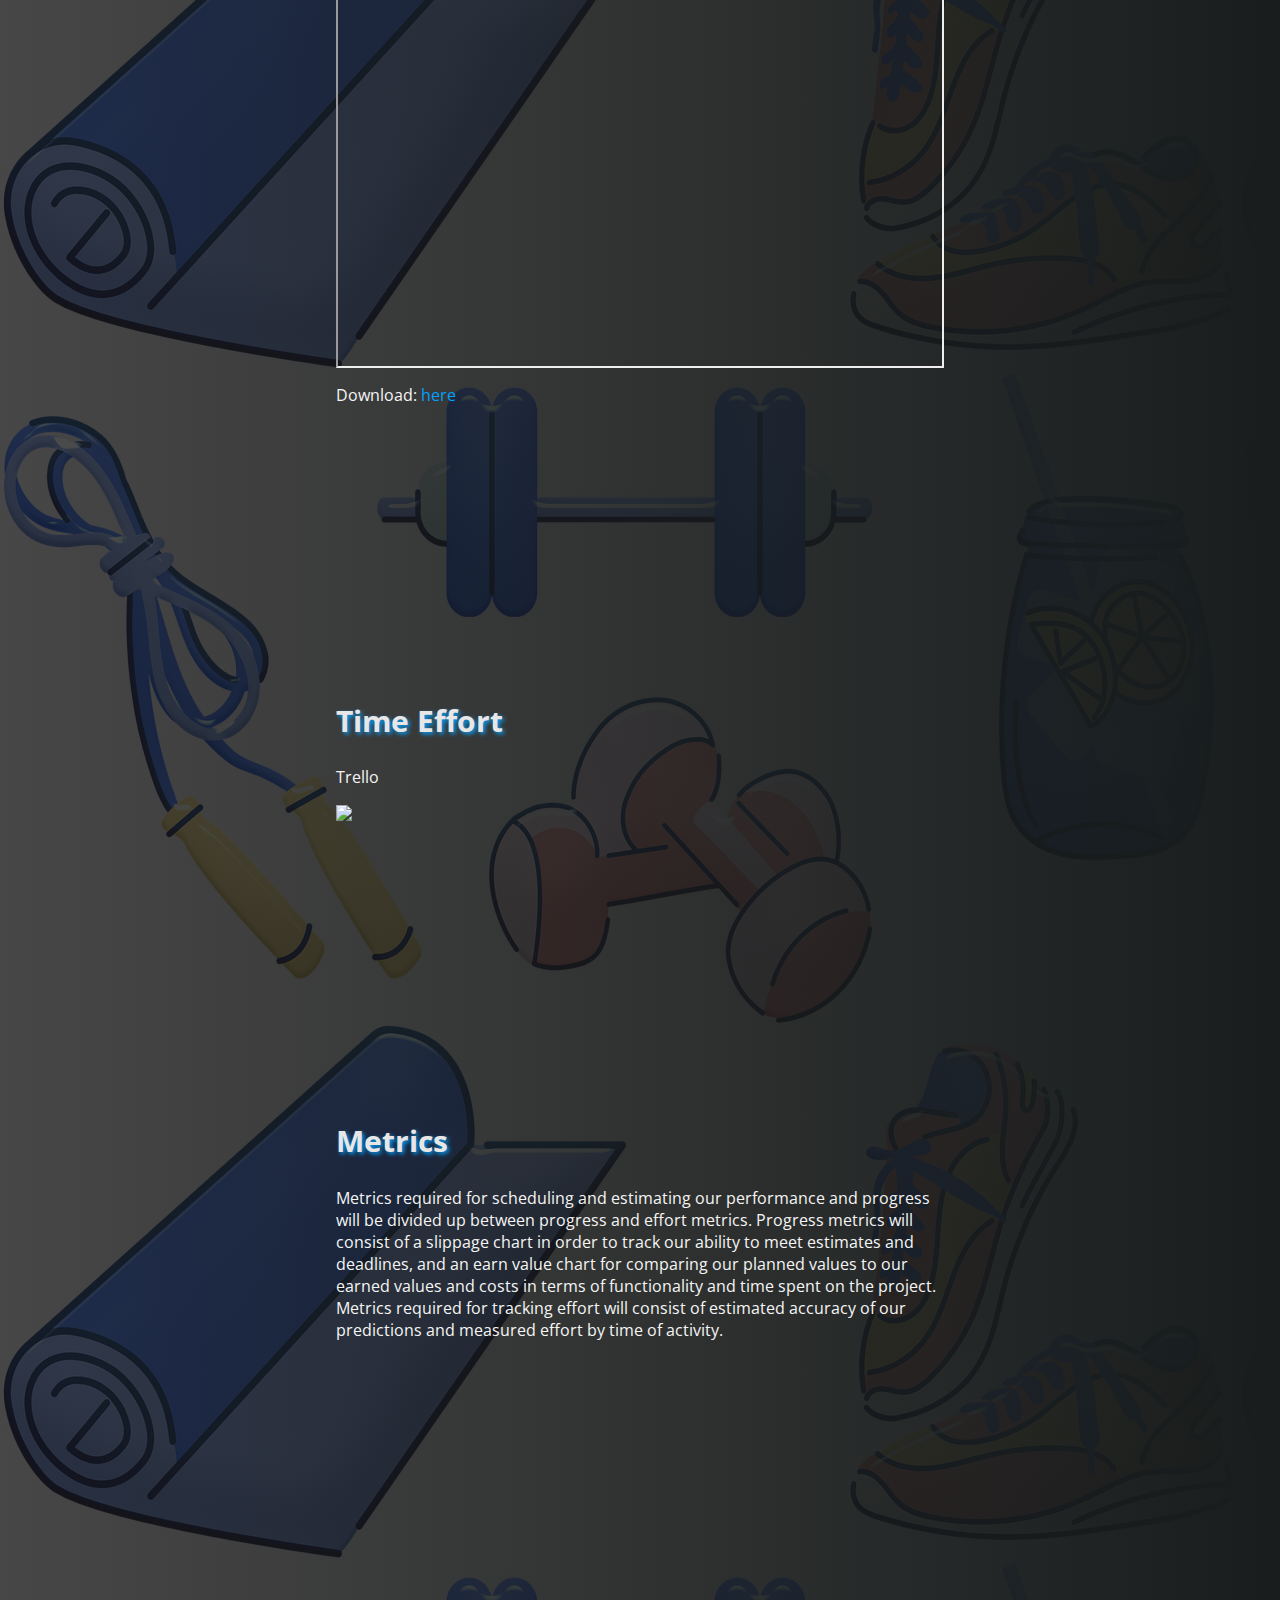
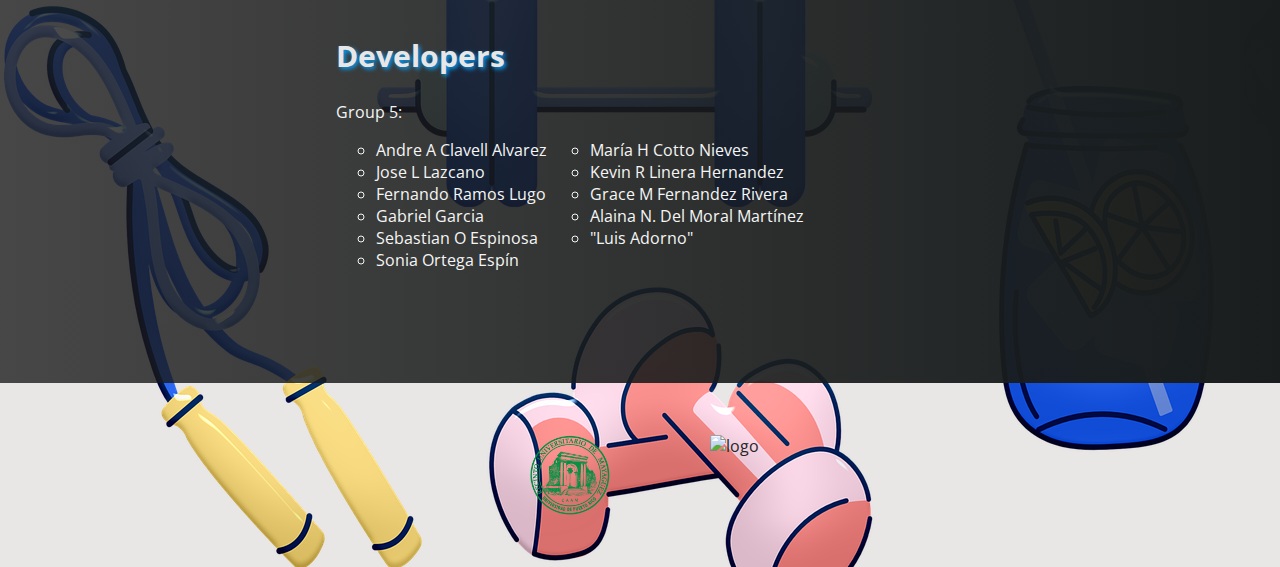
==== commit 7843cf68: "fix name" ====
--- a/index.html
+++ b/index.html
@@ -17,7 +17,7 @@
 
  
     <header id="main-header">
-        <a href="index.html" id="logo"> <img src="images/Untitled.png" alt="OfLogo"> </a>
+        <a href="index.html" id="logo"> <img src="images/logoOf-removebg-preview.png" alt="OfLogo"> </a>
         <nav>
             <ul >
               <li>
@@ -81,6 +81,7 @@
 
     <div class=" container-text-center">
         <div id="center">
+            
         <h1>Project: Condominium Gym Schedule </h1>
         <h4>Most condominium gym’s still have some regulations in order to
             keep their residents safe during the pandemic.</h4>
@@ -93,6 +94,7 @@
 
 
     <main>
+         <!--sypnosis-->  
         
         <section> 
          <aside id="sypnosis">
@@ -110,6 +112,9 @@
             </div>   
          </aside>
         </section>
+         <!--end of sypnosis-->  
+
+         <!--Models-->  
         <section>
             <aside id="models">
                 <div class="container"> 
@@ -124,7 +129,9 @@
                  
              </aside>
         </section>
-
+         <!--end of Models-->  
+
+        <!--Project Proposal-->  
         <section>
             <aside id="Project-p">
                 <div class="container"> 
@@ -138,6 +145,9 @@
                  
              </aside>
         </section>
+         <!--end Project Proposal-->
+
+          <!--Risk Management*-->  
         <section> <aside id="risk-mng">
             <div class="container"> 
                 <div class="row">
@@ -149,9 +159,14 @@
             </div>
             </div>   
          </aside>
-
-        </section>
-        <section>
+         
+
+        </section>
+         <!--end Risk Management-->
+
+
+        <!--Time-effort -->  
+         <section>
             <aside id="time-effort">
                 <div class="container"> 
                     <div class="row">
@@ -159,16 +174,19 @@
                     <h2 > Time Effort</h2>
                     <p class="lead">
                           <p>Trello </p>
-
+                          <img src="images/Trello.png"  >
                     </p>
          
                 </div> 
                 </div>
                 </div>   
              </aside>
-
-        </section>
-        <section>
+        </section>
+       <!--end time effort-->  
+
+
+        <!--Metrics-->  
+       <section>
             <aside id="metrics">
                 <div class="container"> 
                     <div class="row">
@@ -185,8 +203,12 @@
                 </div>
                 </div>   
              </aside>
-             
-        </section>
+        </section>
+         <!--end of Metrics -->
+
+
+          <!--Developers-->
+         <section >
         <aside id="Team">
             <div class="container"> 
                 <div class="row">
@@ -201,21 +223,25 @@
                     <li>María H Cotto Nieves</li>
                    <li> Jose L Lazcano</li>
                    <li> Kevin R Linera Hernandez</li>
-                    <li> Ramos Lugo</li> 
+                    <li>Fernando Ramos Lugo</li> 
                    <li> Grace M Fernandez Rivera</li>
                    <li> Gabriel Garcia</li>
                    <li>Alaina N. Del Moral Martínez</li> 
                     <li> Sebastian O Espinosa </li>
-                   <li> Luis Adorno</li>
+                   <li> "Luis Adorno"</li>
                    <li> Sonia Ortega Espín</li>
                 </ul>
-                    
+        
                 </p>
-      
             </div>
          </div>
          </div>   
          </aside>
+        </section>
+
+         <!--end of Developers-->
+
+
     </main>
     
     
@@ -228,7 +254,7 @@
             <a href="https://www.uprm.edu"> <img src="images/icons/UPR_at_Mayaguez_Seal.svg.png"  alt="UPRM logo"></a>
         </li>
     
-        <li> <a href="https://www.facebook.com/RecintoUniversitariodeMayaguez"> <img src="images/icons/facebook.png" alt="facebook logo"></a></li>
+        <li> <a href="index.html"> <img src="images/logoOf.png" alt="logo"></a></li>
     </ul>
 </footer>
 </html>